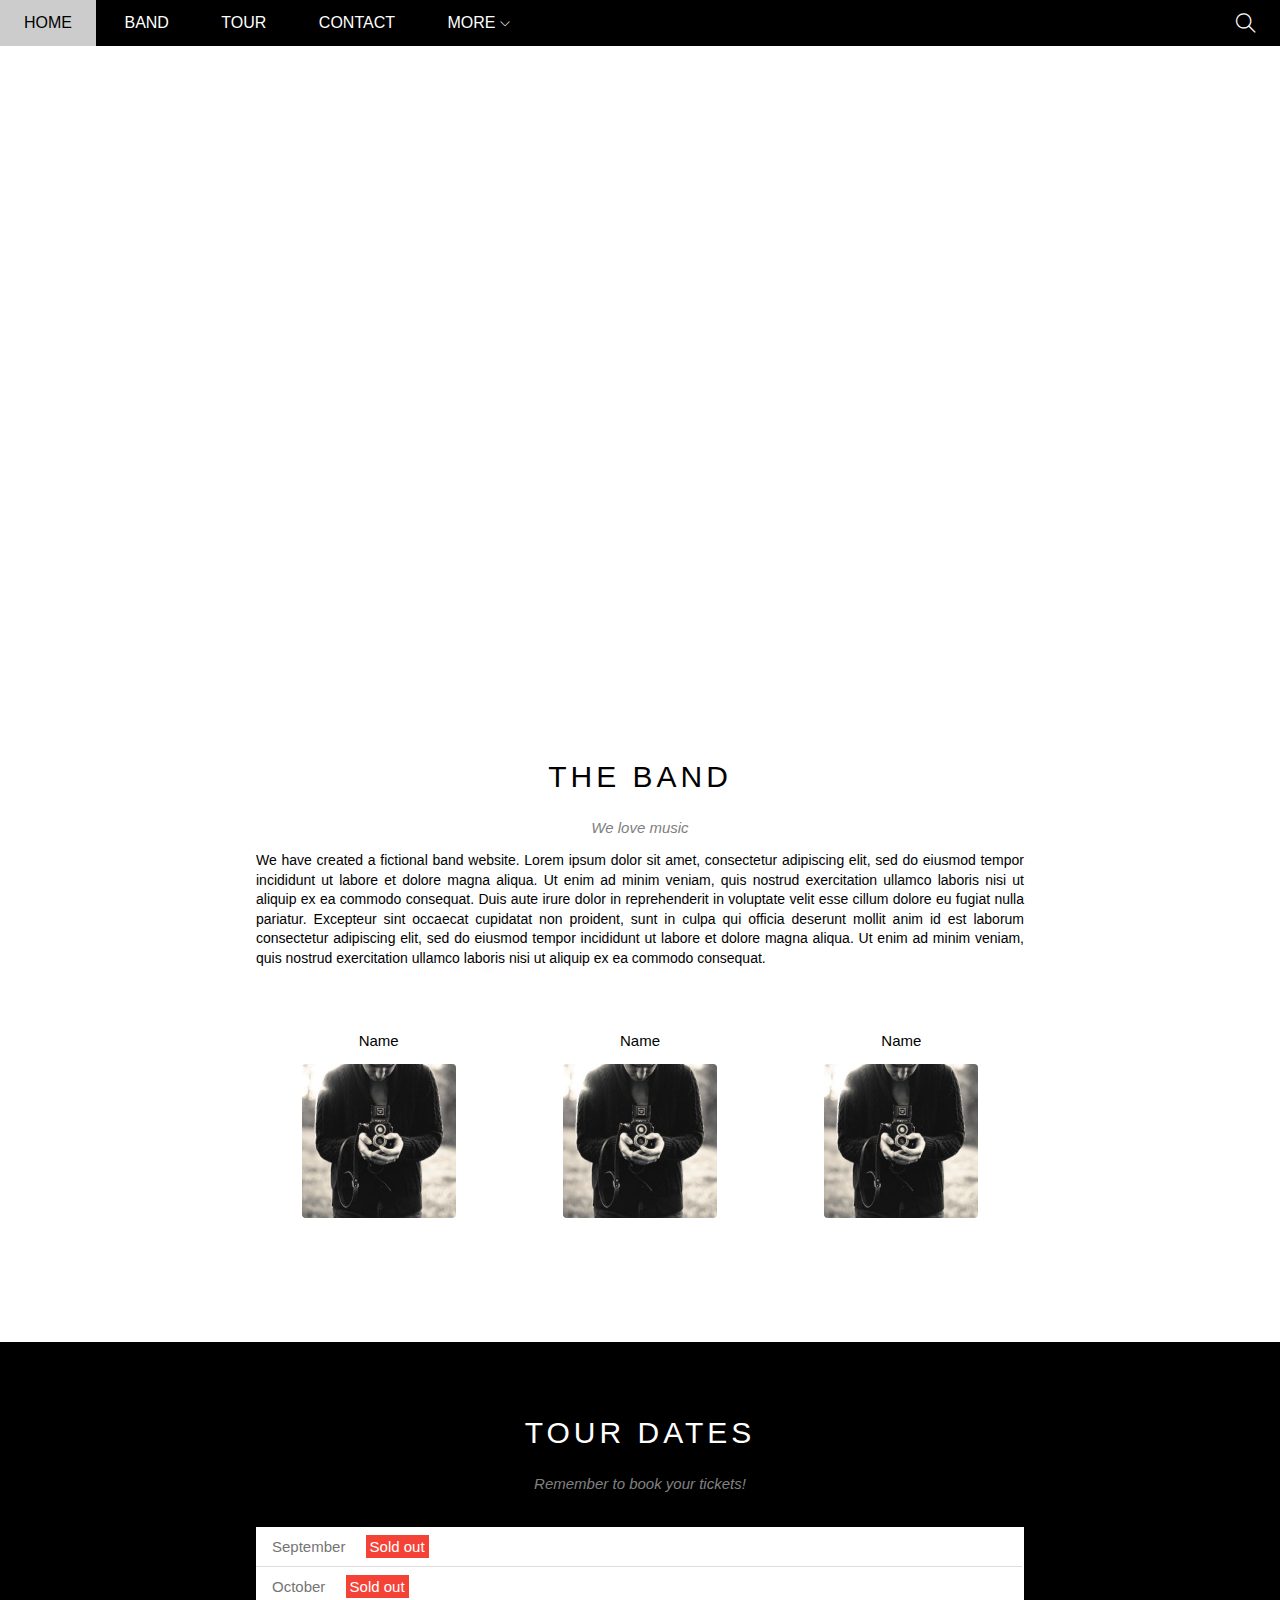
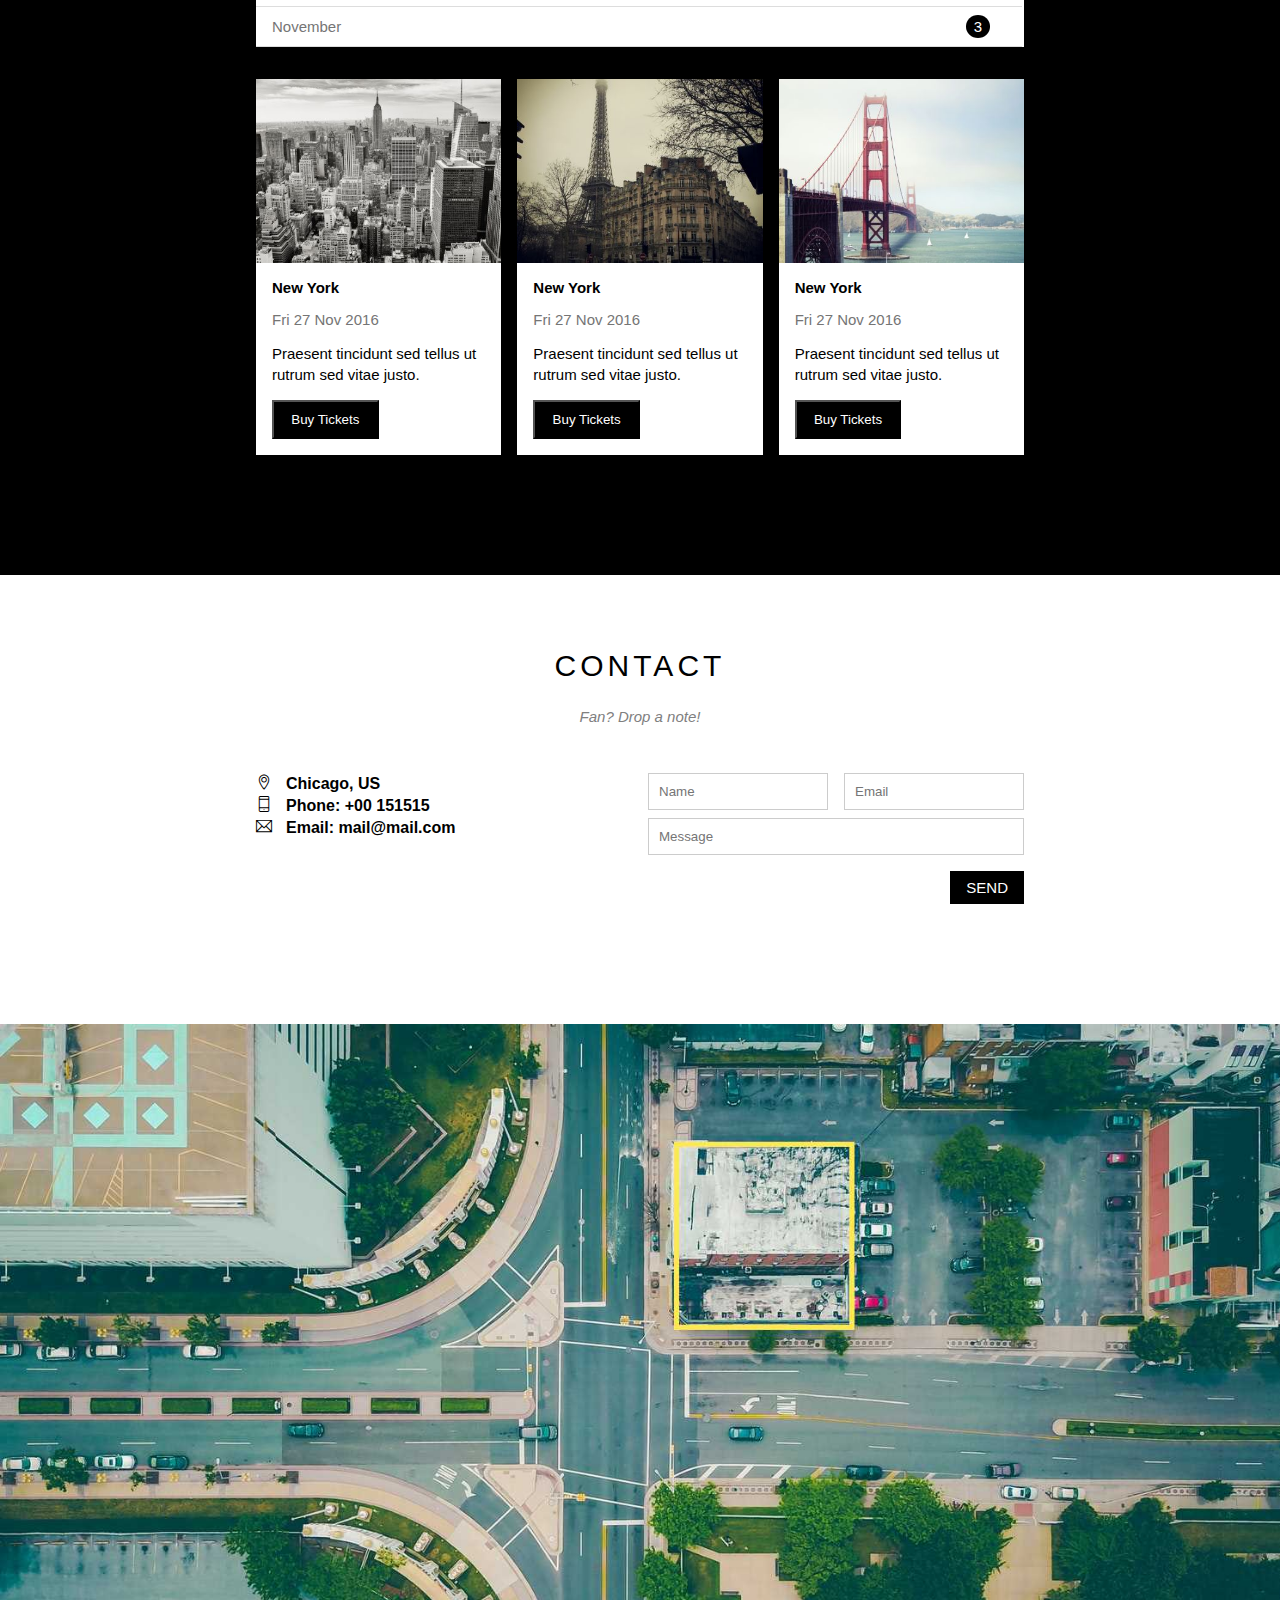
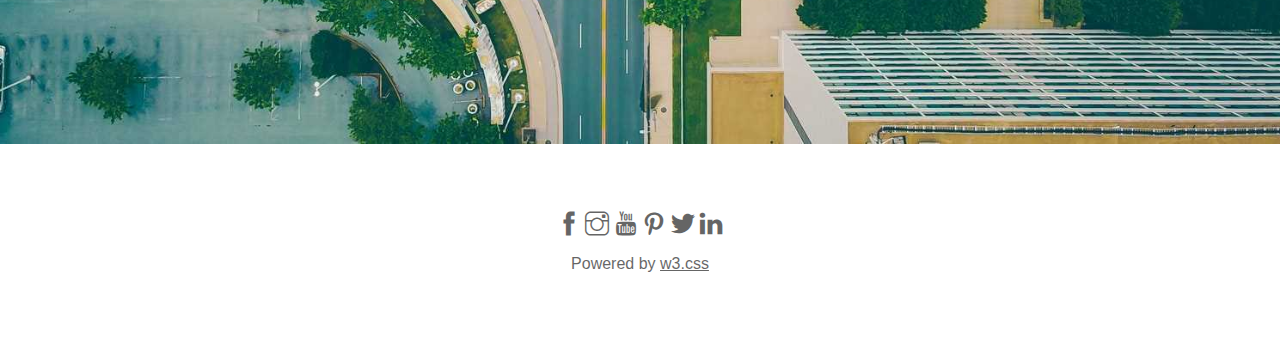
==== index.html @ 83415e28 "first commit" ====
<!DOCTYPE html>
<html lang="en">
<head>
    <meta charset="UTF-8">
    <meta name="W3_band" content="width=device-width, initial-scale=1.0">
    <title>W3_band</title>
    <link rel="icon" href="https://media-cdn-v2.laodong.vn/Storage/NewsPortal/2020/8/21/829850/Bat-Cuoi-Truoc-Nhung-07.jpg" type="image/x-icon" />
    <link rel="stylesheet" href="./assets/css/style.css">
    <link rel="stylesheet" href="./assets/css/responsive.css">
    <link rel="stylesheet" href="./assets/icons/themify-icons/themify-icons.css">
</head>
<body>
   <div id="main">
        <div id="header">
            <!-- Begin: Nav -->
            <ul id="nav">
                <li><a href="#">Home</a></li>
                <li><a href="#Band">Band</a></li>
                <li><a href="#Tour">Tour</a></li>
                <li><a href="#Contact">Contact</a></li>
                <li>
                    <a href="#" title="More">
                        More
                        <i  class="nav-ti-icon ti-angle-down" ></i>
                    </a>
                    <ul class="subnav">
                        <li><a href="#">Merchandise</a></li>
                        <li><a href="#">Extras</a></li>
                        <li><a href="#">Media</a></li>
                    </ul>
                </li>   
            </ul>
             <!--End: Nav  -->
             <!-- Begin: Search -->
            <div class="search-i">
                <i class="search-icon ti-search"></i>
            </div>
            <div id="mobile-menu-btn" class="mobile-menu">
                <i class="menu-icon ti-menu"></i>
            </div>
            <!-- Begin: Search -->
        </div>
        
        <div id="slider">
            <div class="text-content">
                <p class="text-begin">New York</p>
            <p class="text-description">We had the best time playing at Venice Beach!</p>
             </div>
        </div>
        
        
        <div id="content">
            <!-- BAND SECTION -->
            <div id="Band" class="content-section">
                    <h2 class="section-heading">THE BAND</h2>
                    <p class="section-sub-heading">We love music</p>
                    <p class="about-text">
                    We have created a fictional band website. Lorem ipsum dolor sit amet, consectetur adipiscing elit, sed do eiusmod tempor incididunt ut labore et dolore magna aliqua. Ut enim ad minim veniam, quis nostrud exercitation ullamco laboris nisi ut aliquip ex ea commodo consequat. Duis aute irure dolor in reprehenderit in voluptate velit esse cillum dolore eu fugiat nulla pariatur. Excepteur sint occaecat cupidatat non proident, sunt in culpa qui officia deserunt mollit anim id est laborum consectetur adipiscing elit, sed do eiusmod tempor incididunt ut labore et dolore magna aliqua. Ut enim ad minim veniam, quis nostrud exercitation ullamco laboris nisi ut aliquip ex ea commodo consequat.
                    </p>          
                    <div class="row member-list">
                        <div class="menu-tickets col-third col text-center   ">
                            <p class="member-name">Name</p>
                            <img src="./assets/img/slider/bandmember.jpg" alt="" class="member-img">
                        </div>

                        <div class="menu-tickets col-third col text-center   ">
                            <p class="member-name">Name</p>
                            <img src="./assets/img/slider/bandmember.jpg" alt="" class="member-img">
                        </div>

                        <div class="menu-tickets col-third col text-center   ">
                            <p class="member-name">Name</p>
                            <img src="./assets/img/slider/bandmember.jpg" alt="" class="member-img">
                        </div>

                    </div>
                    <div class="clear"></div>
            </div>

                <!-- TOUR SECTION -->
            <div id="Tour" class="tour-section">

                <div class="content-section">
                        <!-- TOUR DATES -->
                        <h2 class="section-heading text-white">TOUR DATES</h2>
                        <p class="section-sub-heading">Remember to book your tickets!</p>             
                        <ul class="tour-days">
                            <li>September <span class="sold-out text-white">Sold out</span></li>
                            <li>October <span class="sold-out text-white">Sold out</span></li>
                            <li>November <span class="number-tickets text-white">3</span></li>
                        </ul>
                        <!-- Tickets Section -->
                        <div class="row tickets-list">
                            <div class="col col-third mt-16  ">
                                <img src="./assets/img/Tour/newyork.jpg" alt="New York" class="places-img">
                                <div class="tickets-body">
                                    <h2 class="tickets-places">New York</h2>
                                    <p class="tickets-Dates">Fri 27 Nov 2016</p>
                                    <p class="tickets-sub">Praesent tincidunt sed tellus ut rutrum sed vitae justo.</p>
                                    <button class="Buy-tickets js-buy-tickets">Buy Tickets</button>
                                </div>
                            </div>
                           <!-- 2 -->
                           <div class="col col-third mt-16   ">
                            <img src="./assets/img/Tour/paris.jpg" alt="New York" class="places-img">
                            <div class="tickets-body">
                                <h2 class="tickets-places">New York</h2>
                                <p class="tickets-Dates">Fri 27 Nov 2016</p>
                                <p class="tickets-sub">Praesent tincidunt sed tellus ut rutrum sed vitae justo.</p>
                                <button class="Buy-tickets js-buy-tickets">Buy Tickets</button>
                            </div>
                        </div>
                        <!-- 3 -->
                        <div class="col col-third mt-16  ">      
                            <img src="./assets/img/Tour/sanfran.jpg" alt="New York" class="places-img">
                            <div class="tickets-body">
                                <h2 class="tickets-places">New York</h2>
                                <p class="tickets-Dates">Fri 27 Nov 2016</p>
                                <p class="tickets-sub">Praesent tincidunt sed tellus ut rutrum sed vitae justo.</p>
                                <button class="Buy-tickets js-buy-tickets">Buy Tickets</button>
                            </div>
                        </div>
                    </div>
                    <div class="clear"></div>
                </div>
                
            </div>
            <div class="text-white"></div>
                <!--begin CONTACT SECTION -->
                <div id="Contact" class="content-section">
                    <h2 class="section-heading">CONTACT</h2>
                    <p class="section-sub-heading">Fan? Drop a note!</p>
                    <div class="row contact-content">
                        <div class="col col-half contact-infor">
                            <p><i class="ti-location-pin"></i>Chicago, US</p>
                            <p><i class="ti-mobile"></i>Phone: +00 151515</p>
                            <p><i class="ti-email"></i>Email: mail@mail.com</p>
                        </div>
                        <div class="col col-half">
                            <form action="">
                                <div class="row contact-form">
                                    <div class="col col-half">
                                        <input type="Text" class="form-control" placeholder="Name" required>
                                    </div>
                                    <div class="col col-half">
                                        <input type="Email" class="form-control" placeholder="Email" required>
                                    </div>
                                </div>
                                <div class="row mt-8">
                                    <div class="col col-full contact-form">
                                        <input type="Text" class="form-control" placeholder="Message" required>
                                        <input class=" form-submit-btn mt-16" type="submit" value="SEND">
                                    </div>
                                </div>
                            </form>
                        </div>
                    </div>

                    
                </div>
                <!-- End contact section -->
               <div class="contact-map">

                   <img src="./assets/img/footer-contact/map.jpg" alt="">
               </div> 
        </div>

        <div id="footer">
            <div class="social-list">
                <a  href=""><i class="ti-facebook"></i></a>
                <a  href=""><i class="ti-instagram"></i></a>
                <a  href=""><i class="ti-youtube"></i></a>
                <a  href=""><i class="ti-pinterest"></i></a>
                <a  href=""><i class="ti-twitter-alt"></i></a>
                <a  href=""><i class="ti-linkedin"></i></a>
            </div>
            <p class="coppyright">Powered by 
                <a href="https://www.w3schools.com/w3css/default.asp">w3.css</a>
            </p>
        </div>  
   </div>

   
   <div class="modal js-modal">

    <div class="modal-container js-modal-container">

        <div class="modal-close js-modal-close">

            <i class="ti-close"></i>

        </div>

        <header class="modal-header">

            <i class="modal-heading-icon ti-bag"></i>
            Tickets
            
        </header>

        <div class="modal-body">

        <label for="quantify" class="modal-tittle">
            <i class="ti-shopping-cart"></i>
            Tickets, $15 per person
        </label>
        <input id="quantify" type="text" class="modal-input" placeholder="How many?">

        <label for="quantify2" class="modal-tittle">
            <i class="ti-user"></i>
            Send To
        </label>
        <input id="quantify2" type="email" class="modal-input" placeholder="Enter email">

        <button class="modal-pay">PAY
            <i class="ti-check"></i>
        </button>
        </div>

        <div class="modal-footer">

            <div class="modal-help">
                Need 
                <a href="">help?</a>
            </div>

        </div>

    </div>

   </div>
  

   <script>
        const buyBtns = document.querySelectorAll('.js-buy-tickets')
        const modal = document.querySelector('.js-modal')
        const modalclose = document.querySelector('.js-modal-close')
        const modalContainer = document.querySelector('.js-modal-container')

        // Hàm hiển thị form mua vé ( thêm class open vào modal)
        function showBuytickets (){
            modal.classList.add('open')
        }
        // Hàm ẩn form mua vé ( gỡ class open vào modal)    
        function hideBuytickets (){
            modal.classList.remove('open')
        }
        // Lặp qua từng thẻ button và nghe hành vi click
        for(const buyBtn of buyBtns){
            buyBtn.addEventListener('click',showBuytickets)
        }
        // Nghe hành vi click vào nút button close
        modalclose.addEventListener('click',hideBuytickets)

        modal.addEventListener('click',hideBuytickets)
        
        modalContainer.addEventListener('click', function (event) {
            event.stopPropagation()
        })
   </script>

   <script>
        var header = document.getElementById('header');
        var mobileMenuBtn = document.getElementById('mobile-menu-btn');
        var headerHeight = header.clientHeight;
        mobileMenuBtn.onclick = function() {
            var isClosed = header.clientHeight === headerHeight;
            if(isClosed) {
                header.style.height = 'auto';
            }
            else{
                header.style.height = null;
            }
        }
    // Tự động đóng menu khi chọn
    var menuItems = document.querySelectorAll('#nav li a[href*="#"]')
    for(var i =0 ; i<menuItems.length ; i++){
        var menuItem = menuItems [i];
        menuItem.onclick = function(event) {
            var isParentMenu = this.nextElementSibling && this.nextElementSibling.classList.contains('subnav');
            if (!isParentMenu){
                header.style.height = null;
            } else {
                event.preventDefault();
            }
        }
    }

   </script>
</body>
</html>
---- assets/css/style.css ----
*{
    padding: 0;
    margin: 0;
    box-sizing: border-box;
}
html{
    scroll-behavior: smooth;
    font-family: Arial, Helvetica, sans-serif;
}
/* 
1. Từ ngoài vào trong   
2.Từ trên xuống dưới 
3. Từ tổng quan đến chi tiết
*/
/* 
1. vị trí của nó
2. kích thước
3. màu sắc
4. kiểu dáng( kiểu chữ)

*/
/* thẻ chung của lệnh float */

/* common */
.row{
    margin-left: -8px;
    margin-right: -8px;
}

.mt-8{
    margin-top: 8px;
}

.mt-16{
    margin-top: 16px;
}

.row::after{
    content: "";
    display: block;
    clear: both;
}

.col{
    float: left;
    padding-left: 8px;
    padding-right: 8px;
    width: 50%;
}

.col-half{
    float: left;
}

.col-full{
    width: 100%;
}

.col-third{
    width: 33.33333%;
}
.clear{
    /* lệnh ôm background    */
    clear: both;
}

.text-center{
    text-align: center !important;
}

.text-white{
    color: #fff !important;
}


/* common */
#main   {
    position: relative;
}

#header {
    height: 46px;
    background-color: black;
    position: fixed;
    top: 0;
    left: 0;
    right: 0;
    z-index: 1;
    
}
#nav{
    display: inline-block;
}

#nav li {
    position: relative;

}

#nav > li{
    display: inline-block;
}

#nav > li > a{
    color: white;
    text-transform: uppercase;
}

#nav li a{
    
    text-decoration: none;
    line-height: 46px;
    padding: 0 24px;
    display: inline-block;
}
#nav li:hover .subnav{
        display: block;
}


#nav .subnav li:hover,
#nav > li:hover > a{
    color: #000 ;
    background-color: #ccc ;      
    display: block;

}
#nav .subnav{   
    display: none;
    position: absolute;
    min-width: 140px;
    top: 100%;
    left: 0;
    background-color: #fff;
    padding-top: 0;
    box-shadow: 0 0 10px rgba( 0, 0, 0, 0.3);
    
}
#nav .subnav a{
    color: #000;
    padding: 0 12px;
    line-height: 38px;
}

#nav .nav-ti-icon{
    font-size: 10px;
}

#header .search-i{
    /* display: inline;
    position: relative; */
    float: right;
    padding: 0 0px;
}

#header .mobile-menu{
    float: right;
    padding: 0 0px;
    position: absolute;
    top: 0;
    right: 0;
    display: none;
}

#header .menu-icon,
#header .search-icon{
    color: #fff ;
    font-size: 20px;
    padding: 13px 24px;
    line-height: 46px;
}

#header .search-icon:hover{
    background-color: #f44336;
    cursor: pointer;
}

#header .mobile-menu:hover{
    background-color: #ccc;
}

#header .mobile-menu:hover .menu-icon{
    color: #000;
}

#slider {
    position: relative;
    margin-top: 46px;
    padding-top: 50%;
    background: url('http://127.0.0.1:5500/assets/img/slider/chicago1.jpg') top center / cover no-repeat;
}

#slider .text-content{
    position: absolute;
    bottom: 48px;
    color: #Fff;
    left: 50%;
    transform: translateX(-50%);
    text-align: center;
    
}

#slider .text-begin{
    font-weight: 500;
    font-size: 24px;
    margin-bottom: 25px;
}
#slider .text-description{
    font-size: 15px;
}



#content    {
    overflow: hidden;
}

#content .content-section{
    width: 800px;
    max-width: 100%;
    margin-left: auto;
    margin-right: auto;
    padding: 64px 0px 120px;
    padding-right: 16px;
    padding-left: 16px;

}

#content .section-heading{
    font-size: 30px;
    letter-spacing: 4px;
    font-weight: 400;
    margin: 10px 0px;
    text-align: center;
}

#content .section-sub-heading{
    font-size: 15px;
    margin-top: 25px;
    font-style: italic;
    color: gray;
    text-align: center;
}

#content .about-text{
    margin: 15px 0px;
    font-size: 14px;
    line-height: 1.4;
    text-align: justify;
}


#content .member-list{
    padding-top: 48px;

}

#content .member-item{
    
    text-align: center;
}

#content .member-name{
    font-size: 15px;
   
}

#content .member-img{
    margin-top: 15px;
    width: 154px;
    border-radius: 4px;
}
/* Tour section */
.tour-section{
    background-color: #000;
}
/* .tour-section .section-heading{
    
} */

.tour-days{
    background-color: #fff;
    margin-top: 35px;
}

.tour-days li{
    color: #757575;
    font-size: 15px;
    padding: 11px 16px;
    width: 766px;
    border-bottom:1px solid #ddd ;
    list-style: none;
}

.tour-days .sold-out{
    background-color: #f44336;
    margin-left: 16px;
    padding: 3px 4px ;
}

.tour-days .number-tickets{
    float: right;
    margin-right: 16px;
    background-color: #000;
    padding: 3px 8px;
    border-radius: 50%;
    text-align: center;
    margin-top: -3px;
}
/* Places Tickets */
.tickets-list{
    margin-top: 16px;
}



.places-img{
    width: 100%;
    display: block;
}

.places-img:hover{
    opacity: 0.6;
}

.tickets-body{
    background-color: #Fff;
    font-size: 15px;
    padding: 16px;
}
.tickets-places{
    font-size: 15px ;
}
.tickets-Dates{
    margin-top: 15px;
    color: #757575;
}
.tickets-sub{
    margin-top: 15px;
    line-height: 1.4;
}
.Buy-tickets{
    display: block;
    margin-top: 15px;
    padding: 10px;
    background-color: black;
    width: 50%;
    text-decoration: none;
    color: white;
   text-align: center;
}

.Buy-tickets:hover{
    color: #000;
    background-color: #ccc;
    border: none;
}

.modal{
    position: fixed;
    right: 0;
    bottom: 0;
    top: 0;
    left: 0;
    background-color: rgba( 0, 0, 0, 0.3);
    display: none;
    align-items: center;
    justify-content: center;
    
}

.modal.open{
    display: flex;
}

.modal-container{
    position:absolute;
    background-color: #fff;
    width: 900px;
    max-width: calc(100% - 32px);
    min-height: 400px;
    animation: modalFadeIn ease 0.3s;
}

.modal-header{
    background-color: #009688;
    height: 130px;
    display: flex;
    align-items: center;
    justify-content: center;
    font-size: 30px;
    color: #fff;
    letter-spacing: 4px;
}

.modal-heading-icon{
    padding-right: 16px;
}

.modal-close{
    position: absolute;
    right: 0px;
    top: 0px;
    padding: 12px;
    font-size: 12px;
    color: #fff; 
    cursor: pointer;
}

.modal-close:hover{
    color: #000;
    background-color: #ccc;
}

.modal-body{
    padding: 16px;
}

.modal-tittle{
    display: block;
    font-size: 15px;
    margin-bottom: 12px;
}

.modal-input{
    width: 100%;
    height: 40px;
    padding: 8px;
    border: 1px solid #ccc;
    margin-bottom: 24px;

}

.modal-pay{
    border:none;
    width: 100%;
    height: 54px;
    font-size: 16px;
    color: #Fff;
    background-color: #009688;
    cursor: pointer;
}

.modal-pay:hover{
    color: #000;
    background-color: #ccc;
}

.modal-footer{
    padding: 16px;
    text-align: right;
    
}

.modal-footer a{
    color: #2196f3;
}

@keyframes modalFadeIn{
    from {
        opacity: 0;
        transform: translateY(-140px);
    }
    to{
        opacity: 1;
        transform: translateY(0);
    }
}

.contact-content{
    margin-top: 48px;
}

.contact-infor{
    line-height: 1.4;
    font-weight: 600;
    margin-bottom: 16px;
}

.contact-infor i[class*="ti-"]{
       width: 30px;
        display: inline-block;
}

.contact-form{
    font-size: 15px;
}

.contact-form .form-control{
    padding: 10px;
    border: 1px solid #ccc;
    width: 100%;
}

.contact-form .form-submit-btn{
    background-color: #000;
    color: #fff;
    float: right;
    font-size: 15px;
    padding: 8px 16px;
    border: none;
}

.contact-form .form-submit-btn:hover{
    background-color: #ccc;
    color: #000;
}

.contact-map img{
    
    width: 100%;
}

/* Footer section */
#footer {
    /* bottom: 0; */
    padding: 64px 16px;
    text-align: center;
    opacity: 0.60;
}

#footer .social-list a{
    text-decoration: none;
    color: #000;
    font-size: 24px;
}

#footer .social-list{
    margin-bottom: 15px;
}

#footer .coppyright a{
    color: #000;
}
---- assets/css/responsive.css ----
/* Moblie */
@media (max-width: 768px){
    #nav > li {
        display: block;
    }

    #nav > li:first-child{
        display: inline-block;
    }

    #header {
        overflow: hidden;
    }

    #header .search-i{
        display: none;
    }
    #header .mobile-menu{
        display:block;
    }
    #nav {
        display: block;
    }
  
    #content .menu-tickets{
        margin-top: 30px;
        width: 100%;
    }
    #content .member-img {
        width: 60%;
    }

    .col-third{
        width: 100%;
    }
    .Buy-tickets{
        width: 108px;
    }
    
    .col-half{
       float: left;
       width: 100%;
    }
}

@media (max-width: 420px) and (min-width: 0px){
    #nav > li {
        display: block;
    }

    #nav > li:first-child{
        display: inline-block;
    }

    #header {
        overflow: hidden;
    }

    #header .search-i{
        display: none;
    }
    #header .mobile-menu{
        display:block;
    }
    #nav {
        display: block;
    }
  
    #content .menu-tickets{
        margin-top: 30px;
        width: 100%;
    }
    #content .member-img {
        width: 60%;
    }

    .col-third{
        width: 100%;
    }
    .Buy-tickets{
        width: 108px;
    }
    
    .col-half{
       float: left;
       width: 100%;
    }
}
---- assets/icons/themify-icons/themify-icons.css ----
@font-face {
	font-family: 'themify';
	src:url('fonts/themify.eot?-fvbane');
	src:url('fonts/themify.eot?#iefix-fvbane') format('embedded-opentype'),
		url('fonts/themify.woff?-fvbane') format('woff'),
		url('fonts/themify.ttf?-fvbane') format('truetype'),
		url('fonts/themify.svg?-fvbane#themify') format('svg');
	font-weight: normal;
	font-style: normal;
}

[class^="ti-"], [class*=" ti-"] {
	font-family: 'themify';
	speak: none;
	font-style: normal;
	font-weight: normal;
	font-variant: normal;
	text-transform: none;
	line-height: 1;

	/* Better Font Rendering =========== */
	-webkit-font-smoothing: antialiased;
	-moz-osx-font-smoothing: grayscale;
}

.ti-wand:before {
	content: "\e600";
}
.ti-volume:before {
	content: "\e601";
}
.ti-user:before {
	content: "\e602";
}
.ti-unlock:before {
	content: "\e603";
}
.ti-unlink:before {
	content: "\e604";
}
.ti-trash:before {
	content: "\e605";
}
.ti-thought:before {
	content: "\e606";
}
.ti-target:before {
	content: "\e607";
}
.ti-tag:before {
	content: "\e608";
}
.ti-tablet:before {
	content: "\e609";
}
.ti-star:before {
	content: "\e60a";
}
.ti-spray:before {
	content: "\e60b";
}
.ti-signal:before {
	content: "\e60c";
}
.ti-shopping-cart:before {
	content: "\e60d";
}
.ti-shopping-cart-full:before {
	content: "\e60e";
}
.ti-settings:before {
	content: "\e60f";
}
.ti-search:before {
	content: "\e610";
}
.ti-zoom-in:before {
	content: "\e611";
}
.ti-zoom-out:before {
	content: "\e612";
}
.ti-cut:before {
	content: "\e613";
}
.ti-ruler:before {
	content: "\e614";
}
.ti-ruler-pencil:before {
	content: "\e615";
}
.ti-ruler-alt:before {
	content: "\e616";
}
.ti-bookmark:before {
	content: "\e617";
}
.ti-bookmark-alt:before {
	content: "\e618";
}
.ti-reload:before {
	content: "\e619";
}
.ti-plus:before {
	content: "\e61a";
}
.ti-pin:before {
	content: "\e61b";
}
.ti-pencil:before {
	content: "\e61c";
}
.ti-pencil-alt:before {
	content: "\e61d";
}
.ti-paint-roller:before {
	content: "\e61e";
}
.ti-paint-bucket:before {
	content: "\e61f";
}
.ti-na:before {
	content: "\e620";
}
.ti-mobile:before {
	content: "\e621";
}
.ti-minus:before {
	content: "\e622";
}
.ti-medall:before {
	content: "\e623";
}
.ti-medall-alt:before {
	content: "\e624";
}
.ti-marker:before {
	content: "\e625";
}
.ti-marker-alt:before {
	content: "\e626";
}
.ti-arrow-up:before {
	content: "\e627";
}
.ti-arrow-right:before {
	content: "\e628";
}
.ti-arrow-left:before {
	content: "\e629";
}
.ti-arrow-down:before {
	content: "\e62a";
}
.ti-lock:before {
	content: "\e62b";
}
.ti-location-arrow:before {
	content: "\e62c";
}
.ti-link:before {
	content: "\e62d";
}
.ti-layout:before {
	content: "\e62e";
}
.ti-layers:before {
	content: "\e62f";
}
.ti-layers-alt:before {
	content: "\e630";
}
.ti-key:before {
	content: "\e631";
}
.ti-import:before {
	content: "\e632";
}
.ti-image:before {
	content: "\e633";
}
.ti-heart:before {
	content: "\e634";
}
.ti-heart-broken:before {
	content: "\e635";
}
.ti-hand-stop:before {
	content: "\e636";
}
.ti-hand-open:before {
	content: "\e637";
}
.ti-hand-drag:before {
	content: "\e638";
}
.ti-folder:before {
	content: "\e639";
}
.ti-flag:before {
	content: "\e63a";
}
.ti-flag-alt:before {
	content: "\e63b";
}
.ti-flag-alt-2:before {
	content: "\e63c";
}
.ti-eye:before {
	content: "\e63d";
}
.ti-export:before {
	content: "\e63e";
}
.ti-exchange-vertical:before {
	content: "\e63f";
}
.ti-desktop:before {
	content: "\e640";
}
.ti-cup:before {
	content: "\e641";
}
.ti-crown:before {
	content: "\e642";
}
.ti-comments:before {
	content: "\e643";
}
.ti-comment:before {
	content: "\e644";
}
.ti-comment-alt:before {
	content: "\e645";
}
.ti-close:before {
	content: "\e646";
}
.ti-clip:before {
	content: "\e647";
}
.ti-angle-up:before {
	content: "\e648";
}
.ti-angle-right:before {
	content: "\e649";
}
.ti-angle-left:before {
	content: "\e64a";
}
.ti-angle-down:before {
	content: "\e64b";
}
.ti-check:before {
	content: "\e64c";
}
.ti-check-box:before {
	content: "\e64d";
}
.ti-camera:before {
	content: "\e64e";
}
.ti-announcement:before {
	content: "\e64f";
}
.ti-brush:before {
	content: "\e650";
}
.ti-briefcase:before {
	content: "\e651";
}
.ti-bolt:before {
	content: "\e652";
}
.ti-bolt-alt:before {
	content: "\e653";
}
.ti-blackboard:before {
	content: "\e654";
}
.ti-bag:before {
	content: "\e655";
}
.ti-move:before {
	content: "\e656";
}
.ti-arrows-vertical:before {
	content: "\e657";
}
.ti-arrows-horizontal:before {
	content: "\e658";
}
.ti-fullscreen:before {
	content: "\e659";
}
.ti-arrow-top-right:before {
	content: "\e65a";
}
.ti-arrow-top-left:before {
	content: "\e65b";
}
.ti-arrow-circle-up:before {
	content: "\e65c";
}
.ti-arrow-circle-right:before {
	content: "\e65d";
}
.ti-arrow-circle-left:before {
	content: "\e65e";
}
.ti-arrow-circle-down:before {
	content: "\e65f";
}
.ti-angle-double-up:before {
	content: "\e660";
}
.ti-angle-double-right:before {
	content: "\e661";
}
.ti-angle-double-left:before {
	content: "\e662";
}
.ti-angle-double-down:before {
	content: "\e663";
}
.ti-zip:before {
	content: "\e664";
}
.ti-world:before {
	content: "\e665";
}
.ti-wheelchair:before {
	content: "\e666";
}
.ti-view-list:before {
	content: "\e667";
}
.ti-view-list-alt:before {
	content: "\e668";
}
.ti-view-grid:before {
	content: "\e669";
}
.ti-uppercase:before {
	content: "\e66a";
}
.ti-upload:before {
	content: "\e66b";
}
.ti-underline:before {
	content: "\e66c";
}
.ti-truck:before {
	content: "\e66d";
}
.ti-timer:before {
	content: "\e66e";
}
.ti-ticket:before {
	content: "\e66f";
}
.ti-thumb-up:before {
	content: "\e670";
}
.ti-thumb-down:before {
	content: "\e671";
}
.ti-text:before {
	content: "\e672";
}
.ti-stats-up:before {
	content: "\e673";
}
.ti-stats-down:before {
	content: "\e674";
}
.ti-split-v:before {
	content: "\e675";
}
.ti-split-h:before {
	content: "\e676";
}
.ti-smallcap:before {
	content: "\e677";
}
.ti-shine:before {
	content: "\e678";
}
.ti-shift-right:before {
	content: "\e679";
}
.ti-shift-left:before {
	content: "\e67a";
}
.ti-shield:before {
	content: "\e67b";
}
.ti-notepad:before {
	content: "\e67c";
}
.ti-server:before {
	content: "\e67d";
}
.ti-quote-right:before {
	content: "\e67e";
}
.ti-quote-left:before {
	content: "\e67f";
}
.ti-pulse:before {
	content: "\e680";
}
.ti-printer:before {
	content: "\e681";
}
.ti-power-off:before {
	content: "\e682";
}
.ti-plug:before {
	content: "\e683";
}
.ti-pie-chart:before {
	content: "\e684";
}
.ti-paragraph:before {
	content: "\e685";
}
.ti-panel:before {
	content: "\e686";
}
.ti-package:before {
	content: "\e687";
}
.ti-music:before {
	content: "\e688";
}
.ti-music-alt:before {
	content: "\e689";
}
.ti-mouse:before {
	content: "\e68a";
}
.ti-mouse-alt:before {
	content: "\e68b";
}
.ti-money:before {
	content: "\e68c";
}
.ti-microphone:before {
	content: "\e68d";
}
.ti-menu:before {
	content: "\e68e";
}
.ti-menu-alt:before {
	content: "\e68f";
}
.ti-map:before {
	content: "\e690";
}
.ti-map-alt:before {
	content: "\e691";
}
.ti-loop:before {
	content: "\e692";
}
.ti-location-pin:before {
	content: "\e693";
}
.ti-list:before {
	content: "\e694";
}
.ti-light-bulb:before {
	content: "\e695";
}
.ti-Italic:before {
	content: "\e696";
}
.ti-info:before {
	content: "\e697";
}
.ti-infinite:before {
	content: "\e698";
}
.ti-id-badge:before {
	content: "\e699";
}
.ti-hummer:before {
	content: "\e69a";
}
.ti-home:before {
	content: "\e69b";
}
.ti-help:before {
	content: "\e69c";
}
.ti-headphone:before {
	content: "\e69d";
}
.ti-harddrives:before {
	content: "\e69e";
}
.ti-harddrive:before {
	content: "\e69f";
}
.ti-gift:before {
	content: "\e6a0";
}
.ti-game:before {
	content: "\e6a1";
}
.ti-filter:before {
	content: "\e6a2";
}
.ti-files:before {
	content: "\e6a3";
}
.ti-file:before {
	content: "\e6a4";
}
.ti-eraser:before {
	content: "\e6a5";
}
.ti-envelope:before {
	content: "\e6a6";
}
.ti-download:before {
	content: "\e6a7";
}
.ti-direction:before {
	content: "\e6a8";
}
.ti-direction-alt:before {
	content: "\e6a9";
}
.ti-dashboard:before {
	content: "\e6aa";
}
.ti-control-stop:before {
	content: "\e6ab";
}
.ti-control-shuffle:before {
	content: "\e6ac";
}
.ti-control-play:before {
	content: "\e6ad";
}
.ti-control-pause:before {
	content: "\e6ae";
}
.ti-control-forward:before {
	content: "\e6af";
}
.ti-control-backward:before {
	content: "\e6b0";
}
.ti-cloud:before {
	content: "\e6b1";
}
.ti-cloud-up:before {
	content: "\e6b2";
}
.ti-cloud-down:before {
	content: "\e6b3";
}
.ti-clipboard:before {
	content: "\e6b4";
}
.ti-car:before {
	content: "\e6b5";
}
.ti-calendar:before {
	content: "\e6b6";
}
.ti-book:before {
	content: "\e6b7";
}
.ti-bell:before {
	content: "\e6b8";
}
.ti-basketball:before {
	content: "\e6b9";
}
.ti-bar-chart:before {
	content: "\e6ba";
}
.ti-bar-chart-alt:before {
	content: "\e6bb";
}
.ti-back-right:before {
	content: "\e6bc";
}
.ti-back-left:before {
	content: "\e6bd";
}
.ti-arrows-corner:before {
	content: "\e6be";
}
.ti-archive:before {
	content: "\e6bf";
}
.ti-anchor:before {
	content: "\e6c0";
}
.ti-align-right:before {
	content: "\e6c1";
}
.ti-align-left:before {
	content: "\e6c2";
}
.ti-align-justify:before {
	content: "\e6c3";
}
.ti-align-center:before {
	content: "\e6c4";
}
.ti-alert:before {
	content: "\e6c5";
}
.ti-alarm-clock:before {
	content: "\e6c6";
}
.ti-agenda:before {
	content: "\e6c7";
}
.ti-write:before {
	content: "\e6c8";
}
.ti-window:before {
	content: "\e6c9";
}
.ti-widgetized:before {
	content: "\e6ca";
}
.ti-widget:before {
	content: "\e6cb";
}
.ti-widget-alt:before {
	content: "\e6cc";
}
.ti-wallet:before {
	content: "\e6cd";
}
.ti-video-clapper:before {
	content: "\e6ce";
}
.ti-video-camera:before {
	content: "\e6cf";
}
.ti-vector:before {
	content: "\e6d0";
}
.ti-themify-logo:before {
	content: "\e6d1";
}
.ti-themify-favicon:before {
	content: "\e6d2";
}
.ti-themify-favicon-alt:before {
	content: "\e6d3";
}
.ti-support:before {
	content: "\e6d4";
}
.ti-stamp:before {
	content: "\e6d5";
}
.ti-split-v-alt:before {
	content: "\e6d6";
}
.ti-slice:before {
	content: "\e6d7";
}
.ti-shortcode:before {
	content: "\e6d8";
}
.ti-shift-right-alt:before {
	content: "\e6d9";
}
.ti-shift-left-alt:before {
	content: "\e6da";
}
.ti-ruler-alt-2:before {
	content: "\e6db";
}
.ti-receipt:before {
	content: "\e6dc";
}
.ti-pin2:before {
	content: "\e6dd";
}
.ti-pin-alt:before {
	content: "\e6de";
}
.ti-pencil-alt2:before {
	content: "\e6df";
}
.ti-palette:before {
	content: "\e6e0";
}
.ti-more:before {
	content: "\e6e1";
}
.ti-more-alt:before {
	content: "\e6e2";
}
.ti-microphone-alt:before {
	content: "\e6e3";
}
.ti-magnet:before {
	content: "\e6e4";
}
.ti-line-double:before {
	content: "\e6e5";
}
.ti-line-dotted:before {
	content: "\e6e6";
}
.ti-line-dashed:before {
	content: "\e6e7";
}
.ti-layout-width-full:before {
	content: "\e6e8";
}
.ti-layout-width-default:before {
	content: "\e6e9";
}
.ti-layout-width-default-alt:before {
	content: "\e6ea";
}
.ti-layout-tab:before {
	content: "\e6eb";
}
.ti-layout-tab-window:before {
	content: "\e6ec";
}
.ti-layout-tab-v:before {
	content: "\e6ed";
}
.ti-layout-tab-min:before {
	content: "\e6ee";
}
.ti-layout-slider:before {
	content: "\e6ef";
}
.ti-layout-slider-alt:before {
	content: "\e6f0";
}
.ti-layout-sidebar-right:before {
	content: "\e6f1";
}
.ti-layout-sidebar-none:before {
	content: "\e6f2";
}
.ti-layout-sidebar-left:before {
	content: "\e6f3";
}
.ti-layout-placeholder:before {
	content: "\e6f4";
}
.ti-layout-menu:before {
	content: "\e6f5";
}
.ti-layout-menu-v:before {
	content: "\e6f6";
}
.ti-layout-menu-separated:before {
	content: "\e6f7";
}
.ti-layout-menu-full:before {
	content: "\e6f8";
}
.ti-layout-media-right-alt:before {
	content: "\e6f9";
}
.ti-layout-media-right:before {
	content: "\e6fa";
}
.ti-layout-media-overlay:before {
	content: "\e6fb";
}
.ti-layout-media-overlay-alt:before {
	content: "\e6fc";
}
.ti-layout-media-overlay-alt-2:before {
	content: "\e6fd";
}
.ti-layout-media-left-alt:before {
	content: "\e6fe";
}
.ti-layout-media-left:before {
	content: "\e6ff";
}
.ti-layout-media-center-alt:before {
	content: "\e700";
}
.ti-layout-media-center:before {
	content: "\e701";
}
.ti-layout-list-thumb:before {
	content: "\e702";
}
.ti-layout-list-thumb-alt:before {
	content: "\e703";
}
.ti-layout-list-post:before {
	content: "\e704";
}
.ti-layout-list-large-image:before {
	content: "\e705";
}
.ti-layout-line-solid:before {
	content: "\e706";
}
.ti-layout-grid4:before {
	content: "\e707";
}
.ti-layout-grid3:before {
	content: "\e708";
}
.ti-layout-grid2:before {
	content: "\e709";
}
.ti-layout-grid2-thumb:before {
	content: "\e70a";
}
.ti-layout-cta-right:before {
	content: "\e70b";
}
.ti-layout-cta-left:before {
	content: "\e70c";
}
.ti-layout-cta-center:before {
	content: "\e70d";
}
.ti-layout-cta-btn-right:before {
	content: "\e70e";
}
.ti-layout-cta-btn-left:before {
	content: "\e70f";
}
.ti-layout-column4:before {
	content: "\e710";
}
.ti-layout-column3:before {
	content: "\e711";
}
.ti-layout-column2:before {
	content: "\e712";
}
.ti-layout-accordion-separated:before {
	content: "\e713";
}
.ti-layout-accordion-merged:before {
	content: "\e714";
}
.ti-layout-accordion-list:before {
	content: "\e715";
}
.ti-ink-pen:before {
	content: "\e716";
}
.ti-info-alt:before {
	content: "\e717";
}
.ti-help-alt:before {
	content: "\e718";
}
.ti-headphone-alt:before {
	content: "\e719";
}
.ti-hand-point-up:before {
	content: "\e71a";
}
.ti-hand-point-right:before {
	content: "\e71b";
}
.ti-hand-point-left:before {
	content: "\e71c";
}
.ti-hand-point-down:before {
	content: "\e71d";
}
.ti-gallery:before {
	content: "\e71e";
}
.ti-face-smile:before {
	content: "\e71f";
}
.ti-face-sad:before {
	content: "\e720";
}
.ti-credit-card:before {
	content: "\e721";
}
.ti-control-skip-forward:before {
	content: "\e722";
}
.ti-control-skip-backward:before {
	content: "\e723";
}
.ti-control-record:before {
	content: "\e724";
}
.ti-control-eject:before {
	content: "\e725";
}
.ti-comments-smiley:before {
	content: "\e726";
}
.ti-brush-alt:before {
	content: "\e727";
}
.ti-youtube:before {
	content: "\e728";
}
.ti-vimeo:before {
	content: "\e729";
}
.ti-twitter:before {
	content: "\e72a";
}
.ti-time:before {
	content: "\e72b";
}
.ti-tumblr:before {
	content: "\e72c";
}
.ti-skype:before {
	content: "\e72d";
}
.ti-share:before {
	content: "\e72e";
}
.ti-share-alt:before {
	content: "\e72f";
}
.ti-rocket:before {
	content: "\e730";
}
.ti-pinterest:before {
	content: "\e731";
}
.ti-new-window:before {
	content: "\e732";
}
.ti-microsoft:before {
	content: "\e733";
}
.ti-list-ol:before {
	content: "\e734";
}
.ti-linkedin:before {
	content: "\e735";
}
.ti-layout-sidebar-2:before {
	content: "\e736";
}
.ti-layout-grid4-alt:before {
	content: "\e737";
}
.ti-layout-grid3-alt:before {
	content: "\e738";
}
.ti-layout-grid2-alt:before {
	content: "\e739";
}
.ti-layout-column4-alt:before {
	content: "\e73a";
}
.ti-layout-column3-alt:before {
	content: "\e73b";
}
.ti-layout-column2-alt:before {
	content: "\e73c";
}
.ti-instagram:before {
	content: "\e73d";
}
.ti-google:before {
	content: "\e73e";
}
.ti-github:before {
	content: "\e73f";
}
.ti-flickr:before {
	content: "\e740";
}
.ti-facebook:before {
	content: "\e741";
}
.ti-dropbox:before {
	content: "\e742";
}
.ti-dribbble:before {
	content: "\e743";
}
.ti-apple:before {
	content: "\e744";
}
.ti-android:before {
	content: "\e745";
}
.ti-save:before {
	content: "\e746";
}
.ti-save-alt:before {
	content: "\e747";
}
.ti-yahoo:before {
	content: "\e748";
}
.ti-wordpress:before {
	content: "\e749";
}
.ti-vimeo-alt:before {
	content: "\e74a";
}
.ti-twitter-alt:before {
	content: "\e74b";
}
.ti-tumblr-alt:before {
	content: "\e74c";
}
.ti-trello:before {
	content: "\e74d";
}
.ti-stack-overflow:before {
	content: "\e74e";
}
.ti-soundcloud:before {
	content: "\e74f";
}
.ti-sharethis:before {
	content: "\e750";
}
.ti-sharethis-alt:before {
	content: "\e751";
}
.ti-reddit:before {
	content: "\e752";
}
.ti-pinterest-alt:before {
	content: "\e753";
}
.ti-microsoft-alt:before {
	content: "\e754";
}
.ti-linux:before {
	content: "\e755";
}
.ti-jsfiddle:before {
	content: "\e756";
}
.ti-joomla:before {
	content: "\e757";
}
.ti-html5:before {
	content: "\e758";
}
.ti-flickr-alt:before {
	content: "\e759";
}
.ti-email:before {
	content: "\e75a";
}
.ti-drupal:before {
	content: "\e75b";
}
.ti-dropbox-alt:before {
	content: "\e75c";
}
.ti-css3:before {
	content: "\e75d";
}
.ti-rss:before {
	content: "\e75e";
}
.ti-rss-alt:before {
	content: "\e75f";
}
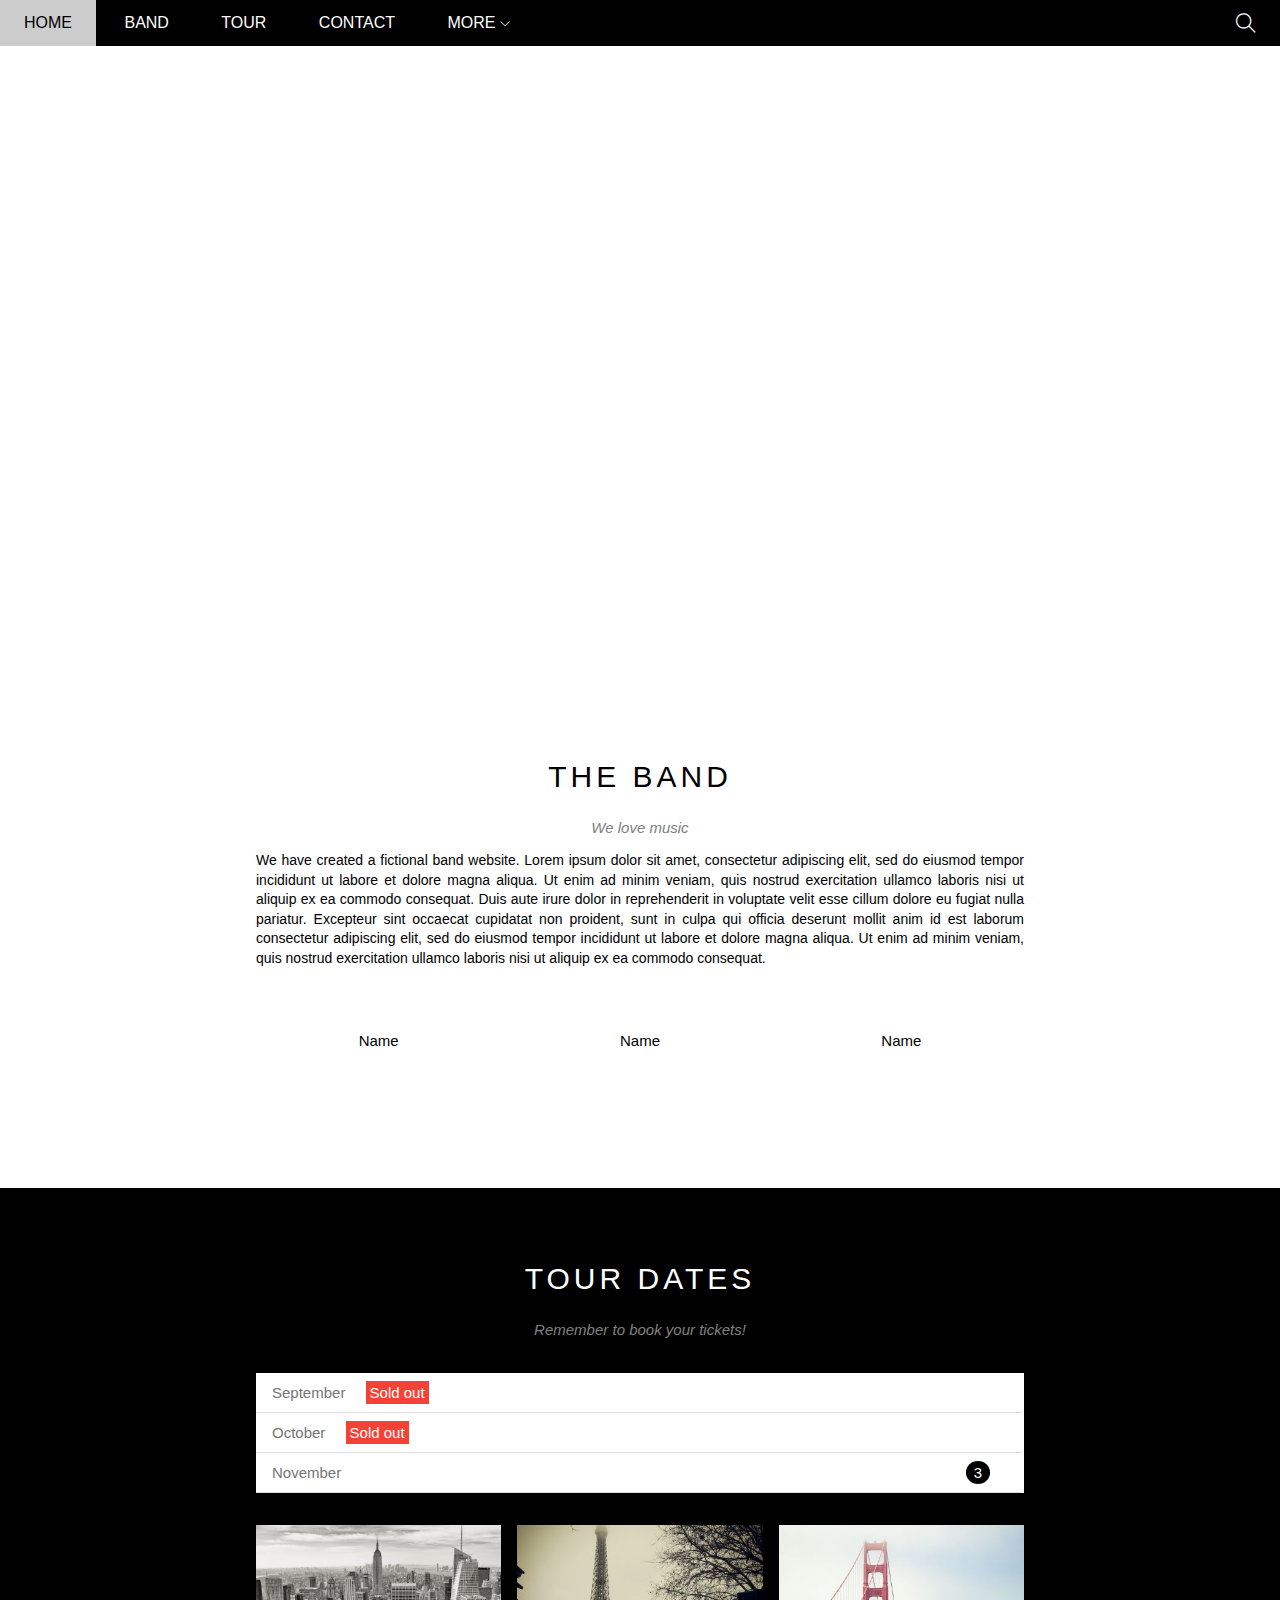
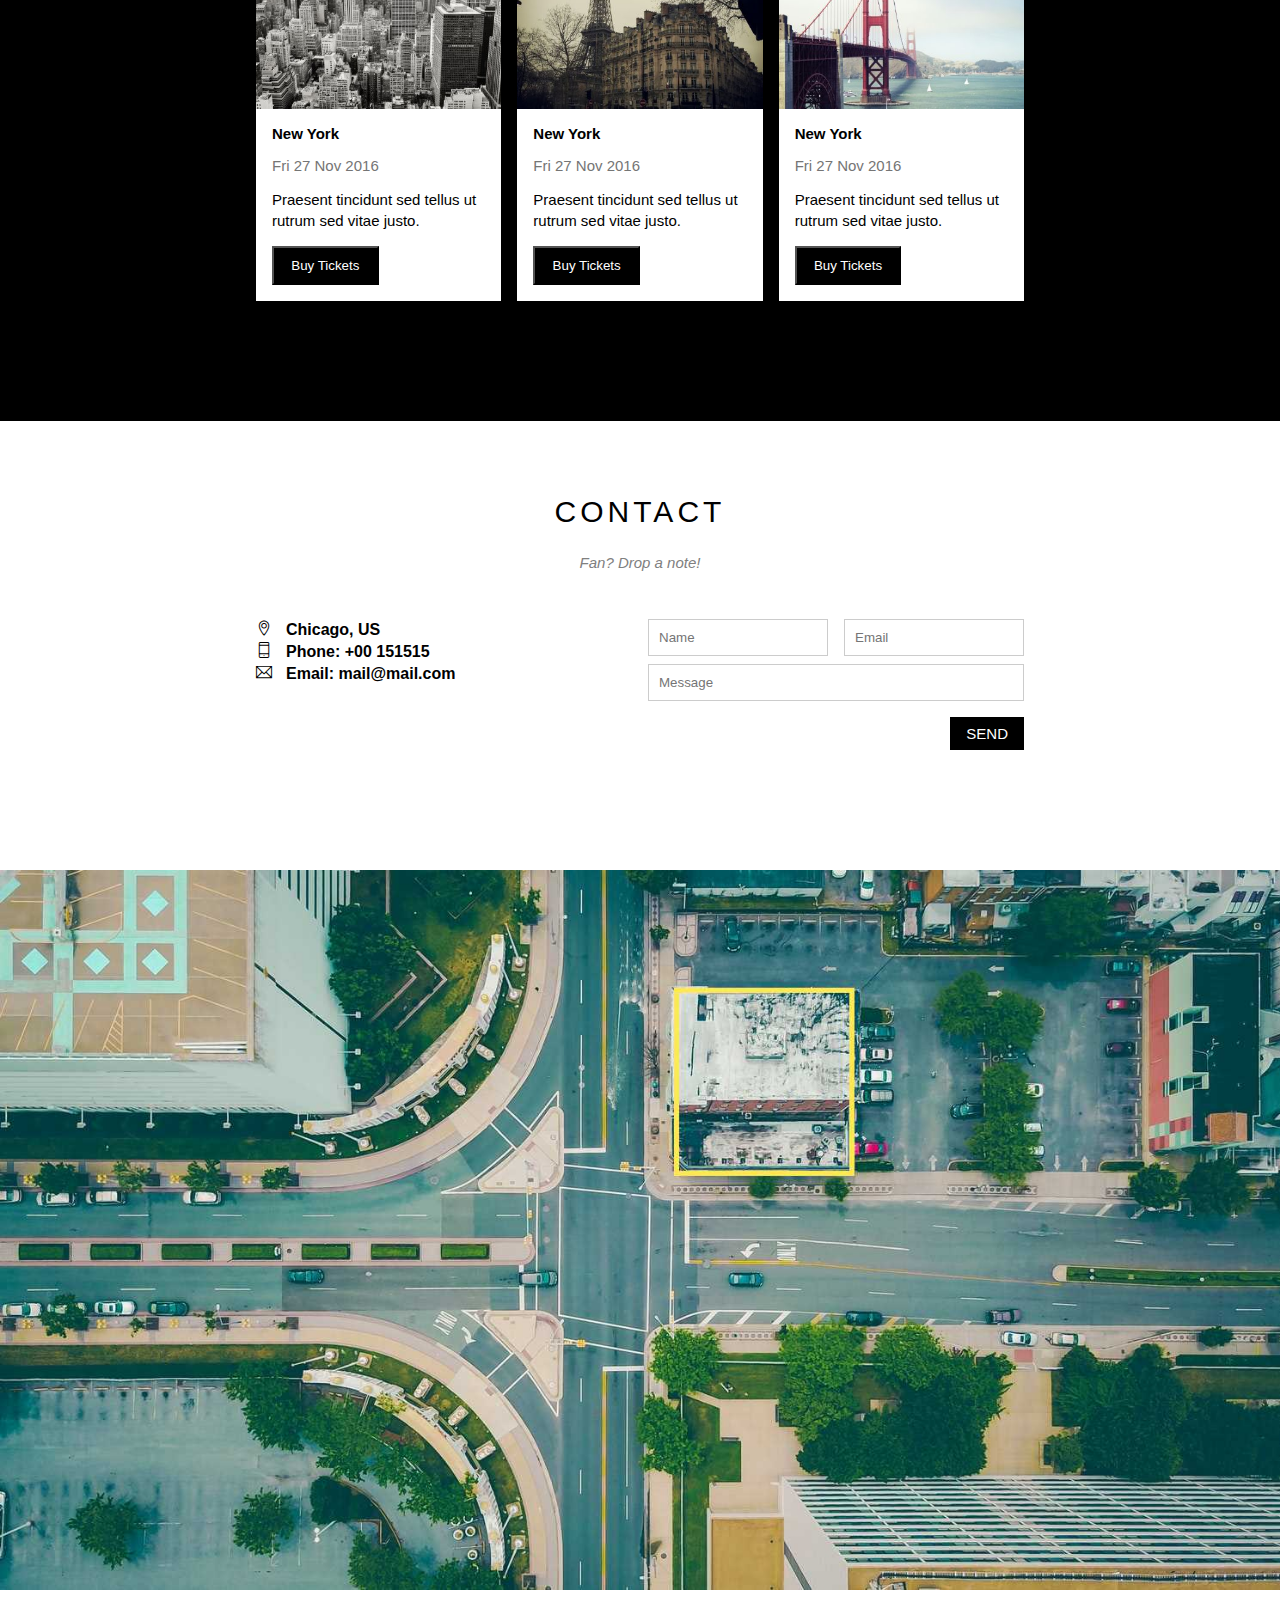
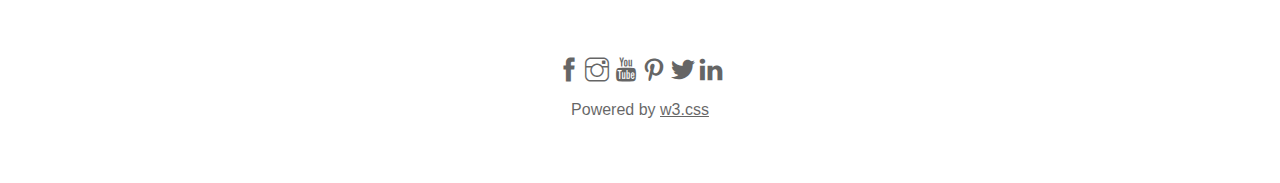
==== commit bacee753: "Update index.html" ====
--- a/index.html
+++ b/index.html
@@ -60,17 +60,17 @@
                     <div class="row member-list">
                         <div class="menu-tickets col-third col text-center   ">
                             <p class="member-name">Name</p>
-                            <img src="./assets/img/slider/bandmember.jpg" alt="" class="member-img">
+                            <img src="./assets/img/../bandmember.jpg" alt="" class="member-img">
                         </div>
 
                         <div class="menu-tickets col-third col text-center   ">
                             <p class="member-name">Name</p>
-                            <img src="./assets/img/slider/bandmember.jpg" alt="" class="member-img">
+                            <img src="./assets/img/../bandmember.jpg" alt="" class="member-img">
                         </div>
 
                         <div class="menu-tickets col-third col text-center   ">
                             <p class="member-name">Name</p>
-                            <img src="./assets/img/slider/bandmember.jpg" alt="" class="member-img">
+                            <img src="./assets/img/../bandmember.jpg" alt="" class="member-img">
                         </div>
 
                     </div>
@@ -288,4 +288,4 @@
 
    </script>
 </body>
-</html>+</html>
